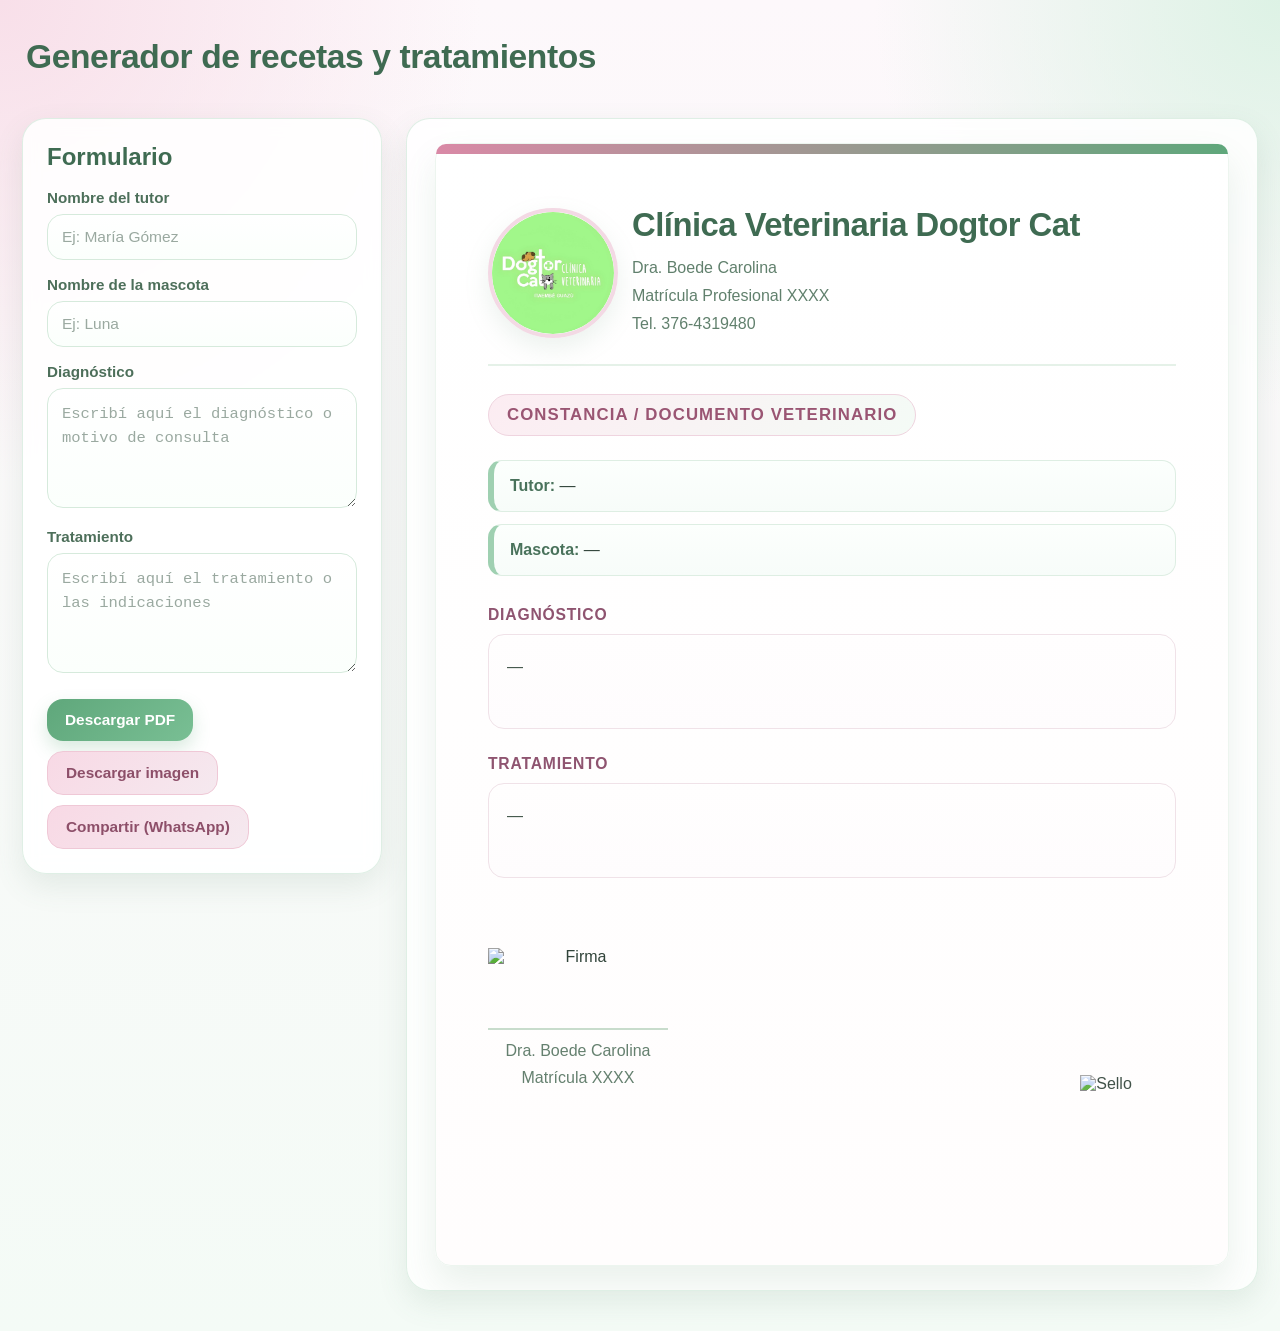
==== index.html @ b409ae5f "primer commit" ====
<!DOCTYPE html>
<html lang="es">
<head>
  <meta charset="UTF-8">
  <title>Documentos Veterinarios</title>
  <meta name="viewport" content="width=device-width, initial-scale=1.0">

  <!-- CSS -->
  <link rel="stylesheet" href="css/estilos.css">

  <!-- LIBRERÍAS (CLAVE para que funcione el PDF) -->
  <script src="https://cdnjs.cloudflare.com/ajax/libs/html2canvas/1.4.1/html2canvas.min.js"></script>
  <script src="https://cdnjs.cloudflare.com/ajax/libs/jspdf/2.5.1/jspdf.umd.min.js"></script>
</head>

<body>

  <div class="page">
    <header class="topbar">
      <div>
        <h1>Generador de recetas y tratamientos</h1>
      </div>
    </header>

    <main class="layout">

      <!-- FORMULARIO -->
      <section class="panel formulario-panel">
        <h2>Formulario</h2>

        <div class="campo">
          <label for="duenio">Nombre del tutor</label>
          <input id="duenio" type="text" placeholder="Ej: María Gómez">
        </div>

        <div class="campo">
          <label for="mascota">Nombre de la mascota</label>
          <input id="mascota" type="text" placeholder="Ej: Luna">
        </div>

        <div class="campo">
          <label for="diagnostico">Diagnóstico</label>
          <textarea id="diagnostico" placeholder="Escribí aquí el diagnóstico o motivo de consulta"></textarea>
        </div>

        <div class="campo">
          <label for="tratamiento">Tratamiento</label>
          <textarea id="tratamiento" placeholder="Escribí aquí el tratamiento o las indicaciones"></textarea>
        </div>

        <div class="botones">
          <button id="btnPdf" class="btn btn-principal" type="button">
            Descargar PDF
          </button>

          <button id="btnImagen" class="btn btn-secundario" type="button">
            Descargar imagen
          </button>

          <button id="btnCompartir" class="btn btn-secundario" type="button">
            Compartir (WhatsApp)
          </button>
        </div>
      </section>

      <!-- VISTA PREVIA -->
      <section class="panel preview-panel">
        <div class="preview-wrap">

          <div class="documento" id="documento">

            <!-- HEADER -->
            <div class="doc-header">
              <div class="doc-logo-box">
                <img src="assets/logo.png" alt="Logo veterinaria" class="doc-logo">
              </div>

              <div class="doc-header-info">
                <h2>Clínica Veterinaria Dogtor Cat</h2>
                <p>Dra. Boede Carolina</p>
                <p>Matrícula Profesional XXXX</p>
                <p>Tel. 376-4319480</p>
              </div>
            </div>

            <!-- TITULO -->
            <div class="doc-titulo">
              <h3>Constancia / Documento veterinario</h3>
            </div>

            <!-- DATOS -->
            <div class="doc-datos">
              <div class="dato">
                <strong>Tutor:</strong> 
                <span id="doc-duenio">—</span>
              </div>

              <div class="dato">
                <strong>Mascota:</strong> 
                <span id="doc-mascota">—</span>
              </div>
            </div>

            <!-- DIAGNOSTICO -->
            <div class="doc-seccion">
              <h4>Diagnóstico</h4>
              <p id="doc-diagnostico">—</p>
            </div>

            <!-- TRATAMIENTO -->
            <div class="doc-seccion">
              <h4>Tratamiento</h4>
              <p id="doc-tratamiento">—</p>
            </div>

            <!-- FIRMA -->
            <div class="doc-footer">
              <div class="firma-box">
                <img src="assets/firma.png" alt="Firma" class="firma-img">
                <div class="linea-firma"></div>
                <p>Dra. Boede Carolina</p>
                <p>Matrícula XXXX</p>
              </div>

              <div class="sello-box">
                <img src="assets/sello.png" alt="Sello" class="sello-img">
              </div>
            </div>

          </div>

        </div>
      </section>

    </main>
  </div>

  <!-- JS -->
  <script src="js/app.js"></script>

</body>
</html>
---- css/estilos.css ----
* {
  box-sizing: border-box;
}

:root {
  --verde-principal: #5fa77b;
  --verde-suave: #e8f5ec;
  --verde-borde: #b9dcc5;

  --rosa-principal: #d989a6;
  --rosa-suave: #fbeaf1;
  --rosa-borde: #efc8d6;

  --blanco: #ffffff;
  --crema: #fffdfc;

  --texto: #31443a;
  --texto-secundario: #6d7c73;
  --titulo: #3f6b52;

  --sombra: 0 12px 30px rgba(80, 120, 98, 0.12);
  --sombra-hover: 0 14px 36px rgba(80, 120, 98, 0.18);
  --radio-xl: 24px;
  --radio-lg: 18px;
  --radio-md: 14px;
}

body {
  margin: 0;
  font-family: "Segoe UI", Arial, sans-serif;
  color: var(--texto);
  background:
    radial-gradient(circle at top left, #f8dfe9 0%, transparent 26%),
    radial-gradient(circle at top right, #ddf2e5 0%, transparent 22%),
    linear-gradient(180deg, #fdf8fb 0%, #f4fbf6 100%);
}

.page {
  max-width: 1380px;
  margin: 0 auto;
  padding: 30px 22px 40px;
}

/* ENCABEZADO GENERAL */
.topbar {
  margin-bottom: 26px;
  padding: 8px 4px;
}

.topbar h1 {
  margin: 0 0 8px;
  font-size: 2.1rem;
  color: var(--titulo);
  letter-spacing: -0.4px;
}

.topbar p {
  margin: 0;
  color: var(--texto-secundario);
  font-size: 1rem;
  line-height: 1.5;
}

/* LAYOUT */
.layout {
  display: grid;
  grid-template-columns: 360px 1fr;
  gap: 24px;
  align-items: start;
}

/* TARJETAS GENERALES */
.panel {
  background: rgba(255, 255, 255, 0.88);
  backdrop-filter: blur(8px);
  border-radius: var(--radio-xl);
  box-shadow: var(--sombra);
  border: 1px solid rgba(185, 220, 197, 0.45);
  transition: 0.2s ease;
}

.panel:hover {
  box-shadow: var(--sombra-hover);
}

/* PANEL FORMULARIO */
.formulario-panel {
  padding: 24px;
  position: sticky;
  top: 20px;
}

.formulario-panel h2 {
  margin: 0 0 18px;
  font-size: 1.5rem;
  color: var(--titulo);
}

.campo {
  margin-bottom: 16px;
}

.campo label {
  display: block;
  margin-bottom: 8px;
  font-size: 0.95rem;
  font-weight: 700;
  color: #4d6f5a;
}

.campo input,
.campo textarea,
.campo select {
  width: 100%;
  border: 1px solid #d6eadc;
  border-radius: 16px;
  padding: 13px 14px;
  font-size: 0.97rem;
  background: linear-gradient(180deg, #ffffff 0%, #fbfffc 100%);
  outline: none;
  color: var(--texto);
  transition: all 0.2s ease;
}

.campo input::placeholder,
.campo textarea::placeholder {
  color: #9aa9a0;
}

.campo input:focus,
.campo textarea:focus,
.campo select:focus {
  border-color: #8dc0a1;
  box-shadow: 0 0 0 4px rgba(127, 186, 148, 0.16);
}

.campo textarea {
  min-height: 120px;
  resize: vertical;
  line-height: 1.55;
}

/* BOTONES */
.botones {
  display: flex;
  gap: 10px;
  flex-wrap: wrap;
  margin-top: 22px;
}

.btn {
  border: none;
  border-radius: 16px;
  padding: 12px 18px;
  font-size: 0.96rem;
  font-weight: 700;
  cursor: pointer;
  transition: all 0.18s ease;
}

.btn:hover {
  transform: translateY(-1px);
}

.btn-principal {
  background: linear-gradient(135deg, var(--verde-principal), #79bf94);
  color: white;
  box-shadow: 0 8px 18px rgba(95, 167, 123, 0.24);
}

.btn-principal:hover {
  filter: brightness(1.03);
}

.btn-secundario {
  background: linear-gradient(135deg, #f8d9e5, #f5e9ef);
  color: #8d4f69;
  border: 1px solid #efc8d6;
}

/* PANEL PREVIEW */
.preview-panel {
  padding: 24px;
  overflow: auto;
}

.preview-wrap {
  display: flex;
  justify-content: center;
}

/* HOJA */
.documento {
  width: 794px;
  min-height: 1123px;
  background: linear-gradient(180deg, #ffffff 0%, #fffdfd 100%);
  padding: 52px;
  border-radius: 16px;
  box-shadow: 0 18px 35px rgba(94, 137, 110, 0.12);
  border: 1px solid #edf5ef;
  position: relative;
}

/* Detalle decorativo superior */
.documento::before {
  content: "";
  position: absolute;
  top: 0;
  left: 0;
  width: 100%;
  height: 10px;
  border-radius: 16px 16px 0 0;
  background: linear-gradient(90deg, var(--rosa-principal), var(--verde-principal));
}

/* HEADER DEL DOCUMENTO */
.doc-header {
  display: grid;
  grid-template-columns: 120px 1fr;
  gap: 24px;
  align-items: center;
  padding: 10px 0 24px;
  border-bottom: 2px solid #e5f1e8;
  margin-bottom: 28px;
}

.doc-logo-box {
  width: 130px;
  height: 130px;
  border-radius: 50%;
  background: linear-gradient(180deg, #ffffff 0%, #f3fbf6 100%);
  border: 4px solid #f3d9e4;
  display: flex;
  align-items: center;
  justify-content: center;
  box-shadow:
    0 10px 25px rgba(126, 167, 143, 0.15),
    inset 0 0 0 6px #f7fcf8;
  overflow: hidden;
}

.doc-logo {
  width: 100%;
  height: 100%;
  object-fit: cover; /* 🔥 clave */
  border-radius: 50%;
}

/* INFO HEADER */
.doc-header-info h2 {
  margin: 0 0 12px;
  font-size: 2.05rem;
  line-height: 1.15;
  color: var(--titulo);
  letter-spacing: -0.5px;
}

.doc-header-info p {
  margin: 5px 0;
  color: #61806d;
  font-size: 1rem;
  line-height: 1.45;
}

/* TÍTULO DEL DOCUMENTO */
.doc-titulo {
  margin-top: 8px;
  margin-bottom: 24px;
}

.doc-titulo h3 {
  display: inline-block;
  margin: 0;
  font-size: 1.05rem;
  text-transform: uppercase;
  letter-spacing: 1.1px;
  color: #9a5573;
  background: linear-gradient(135deg, #fcecf2, #f4fbf6);
  border: 1px solid #efd4df;
  border-radius: 999px;
  padding: 10px 18px;
}

/* DATOS */
.doc-datos {
  display: grid;
  gap: 12px;
  margin-bottom: 30px;
}

.dato {
  font-size: 1rem;
  background: linear-gradient(180deg, #fcfffd 0%, #f7fcf9 100%);
  border: 1px solid #deeee3;
  border-left: 6px solid #9fd0b1;
  border-radius: 14px;
  padding: 13px 16px;
  line-height: 1.5;
}

.dato strong {
  color: #49725b;
}

/* SECCIONES */
.doc-seccion {
  margin-bottom: 26px;
}

.doc-seccion h4 {
  margin: 0 0 10px;
  font-size: 0.98rem;
  color: #8f5470;
  text-transform: uppercase;
  letter-spacing: 0.8px;
}

.doc-seccion p {
  margin: 0;
  min-height: 95px;
  line-height: 1.75;
  background: linear-gradient(180deg, #fffefe 0%, #fefcfd 100%);
  border: 1px solid #f0e2e8;
  border-radius: 16px;
  padding: 18px;
  white-space: pre-wrap;
  color: #42574b;
  box-shadow: inset 0 1px 0 rgba(255,255,255,0.8);
}

/* FOOTER */
.doc-footer {
  margin-top: 70px;
  display: flex;
  justify-content: space-between;
  align-items: end;
  gap: 26px;
}

.firma-box {
  max-width: 320px;
  text-align: center;
}

.firma-img {
  width: 180px;
  height: 86px;
  object-fit: contain;
  display: block;
  margin: 0 auto -6px;
}

.linea-firma {
  border-top: 2px solid #c8dccc;
  margin-bottom: 10px;
}

.firma-box p {
  margin: 4px 0;
  color: #65806f;
  line-height: 1.4;
}

.sello-box {
  width: 140px;
  display: flex;
  justify-content: center;
  align-items: center;
}

.sello-img {
  max-width: 128px;
  max-height: 128px;
  object-fit: contain;
  opacity: 0.92;
}

/* RESPONSIVE */
@media (max-width: 1100px) {
  .layout {
    grid-template-columns: 1fr;
  }

  .formulario-panel {
    position: static;
  }
}

@media (max-width: 860px) {
  .preview-panel {
    padding: 14px;
  }

  .documento {
    width: 794px;
    padding: 40px;
  }

  .doc-footer {
    flex-direction: column;
    align-items: flex-start;
  }
}
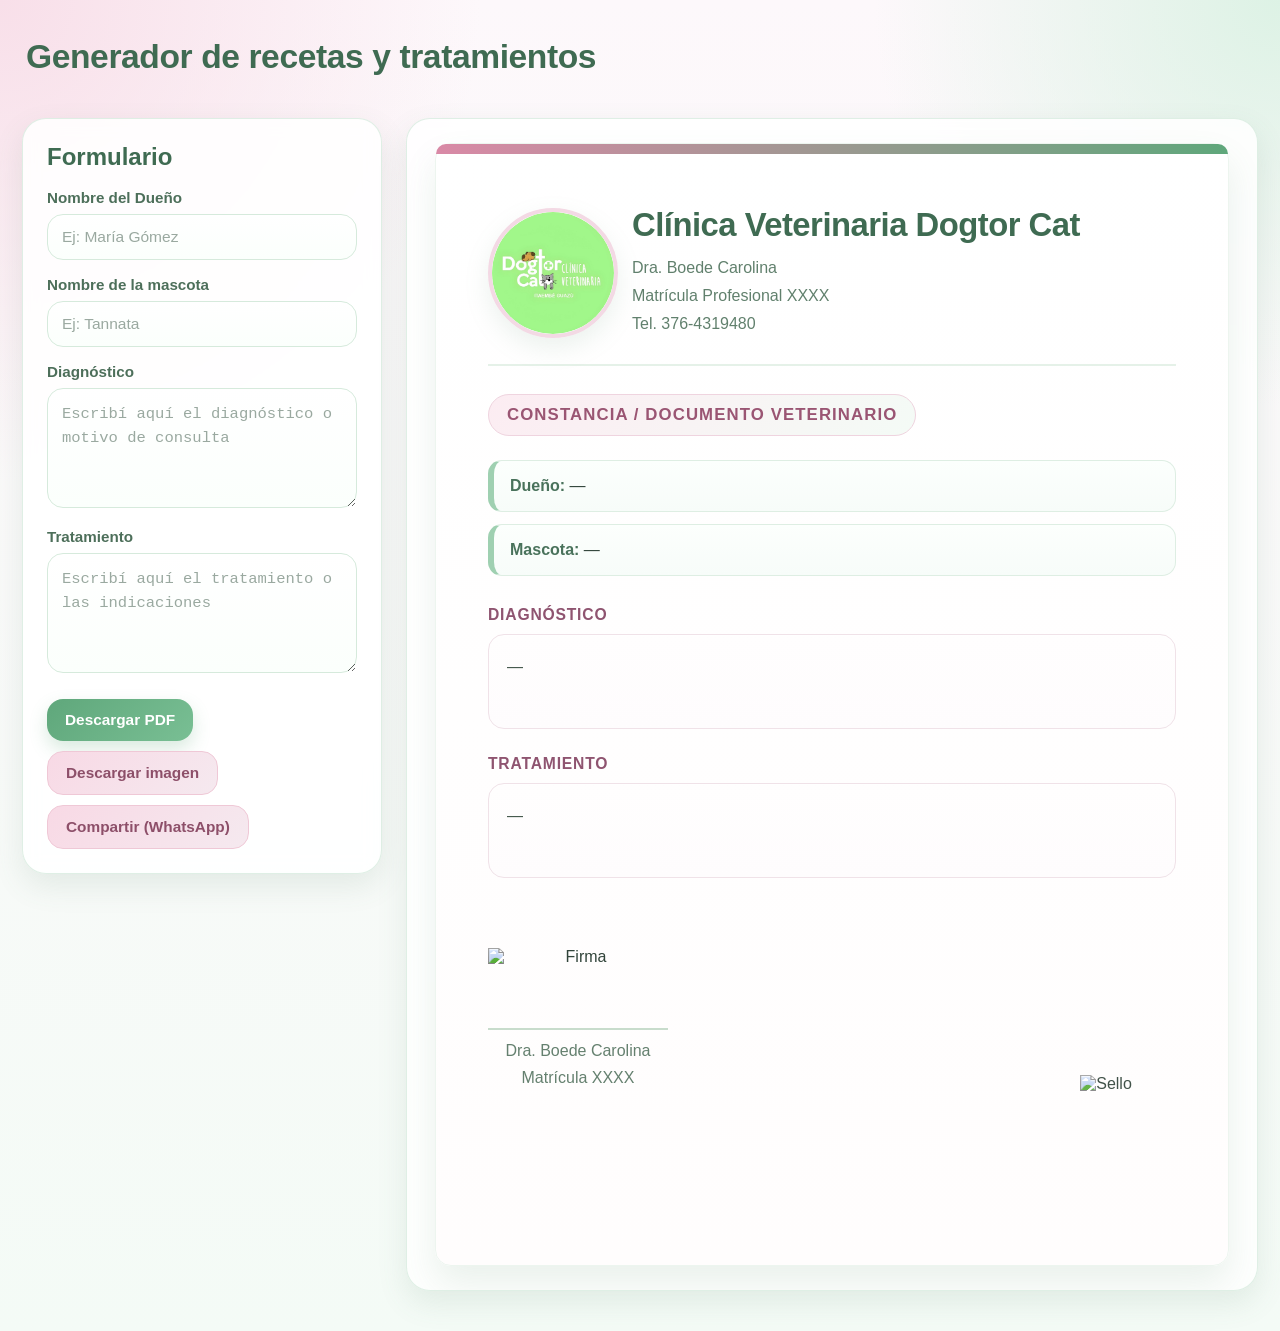
==== commit 2273205b: "cambios en como se envia por whatsapp" ====
--- a/index.html
+++ b/index.html
@@ -29,13 +29,13 @@
         <h2>Formulario</h2>
 
         <div class="campo">
-          <label for="duenio">Nombre del tutor</label>
+          <label for="duenio">Nombre del Dueño</label>
           <input id="duenio" type="text" placeholder="Ej: María Gómez">
         </div>
 
         <div class="campo">
           <label for="mascota">Nombre de la mascota</label>
-          <input id="mascota" type="text" placeholder="Ej: Luna">
+          <input id="mascota" type="text" placeholder="Ej: Tannata">
         </div>
 
         <div class="campo">
@@ -91,7 +91,7 @@
             <!-- DATOS -->
             <div class="doc-datos">
               <div class="dato">
-                <strong>Tutor:</strong> 
+                <strong>Dueño:</strong> 
                 <span id="doc-duenio">—</span>
               </div>
 
--- a/css/estilos.css
+++ b/css/estilos.css
@@ -400,4 +400,191 @@
     flex-direction: column;
     align-items: flex-start;
   }
+}
+
+/* =========================
+   DOCUMENTO DE EXPORTACIÓN
+   ========================= */
+
+.export-stage {
+  position: fixed;
+  left: -99999px;
+  top: 0;
+  width: 794px;
+  z-index: -1;
+  pointer-events: none;
+  opacity: 0;
+}
+
+.documento-export {
+  width: 794px;
+  min-height: 1123px;
+  background: linear-gradient(180deg, #ffffff 0%, #fffdfd 100%);
+  padding: 52px;
+  border-radius: 16px;
+  border: 1px solid #edf5ef;
+  position: relative;
+  color: var(--texto);
+}
+
+.documento-export::before {
+  content: "";
+  position: absolute;
+  top: 0;
+  left: 0;
+  width: 100%;
+  height: 10px;
+  border-radius: 16px 16px 0 0;
+  background: linear-gradient(90deg, var(--rosa-principal), var(--verde-principal));
+}
+
+.documento-export .doc-header {
+  display: grid;
+  grid-template-columns: 120px 1fr;
+  gap: 24px;
+  align-items: center;
+  padding: 10px 0 24px;
+  border-bottom: 2px solid #e5f1e8;
+  margin-bottom: 28px;
+}
+
+.documento-export .doc-logo-box {
+  width: 130px;
+  height: 130px;
+  border-radius: 50%;
+  background: linear-gradient(180deg, #ffffff 0%, #f3fbf6 100%);
+  border: 4px solid #f3d9e4;
+  display: flex;
+  align-items: center;
+  justify-content: center;
+  box-shadow:
+    0 10px 25px rgba(126, 167, 143, 0.15),
+    inset 0 0 0 6px #f7fcf8;
+  overflow: hidden;
+}
+
+.documento-export .doc-logo {
+  width: 100%;
+  height: 100%;
+  object-fit: cover;
+  border-radius: 50%;
+}
+
+.documento-export .doc-header-info h2 {
+  margin: 0 0 12px;
+  font-size: 2.05rem;
+  line-height: 1.15;
+  color: var(--titulo);
+  letter-spacing: -0.5px;
+}
+
+.documento-export .doc-header-info p {
+  margin: 5px 0;
+  color: #61806d;
+  font-size: 1rem;
+  line-height: 1.45;
+}
+
+.documento-export .doc-titulo {
+  margin-top: 8px;
+  margin-bottom: 24px;
+}
+
+.documento-export .doc-titulo h3 {
+  display: inline-block;
+  margin: 0;
+  font-size: 1.05rem;
+  text-transform: uppercase;
+  letter-spacing: 1.1px;
+  color: #9a5573;
+  background: linear-gradient(135deg, #fcecf2, #f4fbf6);
+  border: 1px solid #efd4df;
+  border-radius: 999px;
+  padding: 10px 18px;
+}
+
+.documento-export .doc-datos {
+  display: grid;
+  gap: 12px;
+  margin-bottom: 30px;
+}
+
+.documento-export .dato {
+  font-size: 1rem;
+  background: linear-gradient(180deg, #fcfffd 0%, #f7fcf9 100%);
+  border: 1px solid #deeee3;
+  border-left: 6px solid #9fd0b1;
+  border-radius: 14px;
+  padding: 13px 16px;
+  line-height: 1.5;
+}
+
+.documento-export .doc-seccion {
+  margin-bottom: 26px;
+}
+
+.documento-export .doc-seccion h4 {
+  margin: 0 0 10px;
+  font-size: 0.98rem;
+  color: #8f5470;
+  text-transform: uppercase;
+  letter-spacing: 0.8px;
+}
+
+.documento-export .doc-seccion p {
+  margin: 0;
+  min-height: 95px;
+  line-height: 1.75;
+  background: linear-gradient(180deg, #fffefe 0%, #fefcfd 100%);
+  border: 1px solid #f0e2e8;
+  border-radius: 16px;
+  padding: 18px;
+  white-space: pre-wrap;
+  color: #42574b;
+}
+
+.documento-export .doc-footer {
+  margin-top: 70px;
+  display: flex;
+  justify-content: space-between;
+  align-items: end;
+  gap: 26px;
+}
+
+.documento-export .firma-box {
+  max-width: 320px;
+  text-align: center;
+}
+
+.documento-export .firma-img {
+  width: 180px;
+  height: 86px;
+  object-fit: contain;
+  display: block;
+  margin: 0 auto -6px;
+}
+
+.documento-export .linea-firma {
+  border-top: 2px solid #c8dccc;
+  margin-bottom: 10px;
+}
+
+.documento-export .firma-box p {
+  margin: 4px 0;
+  color: #65806f;
+  line-height: 1.4;
+}
+
+.documento-export .sello-box {
+  width: 140px;
+  display: flex;
+  justify-content: center;
+  align-items: center;
+}
+
+.documento-export .sello-img {
+  max-width: 128px;
+  max-height: 128px;
+  object-fit: contain;
+  opacity: 0.92;
 }
